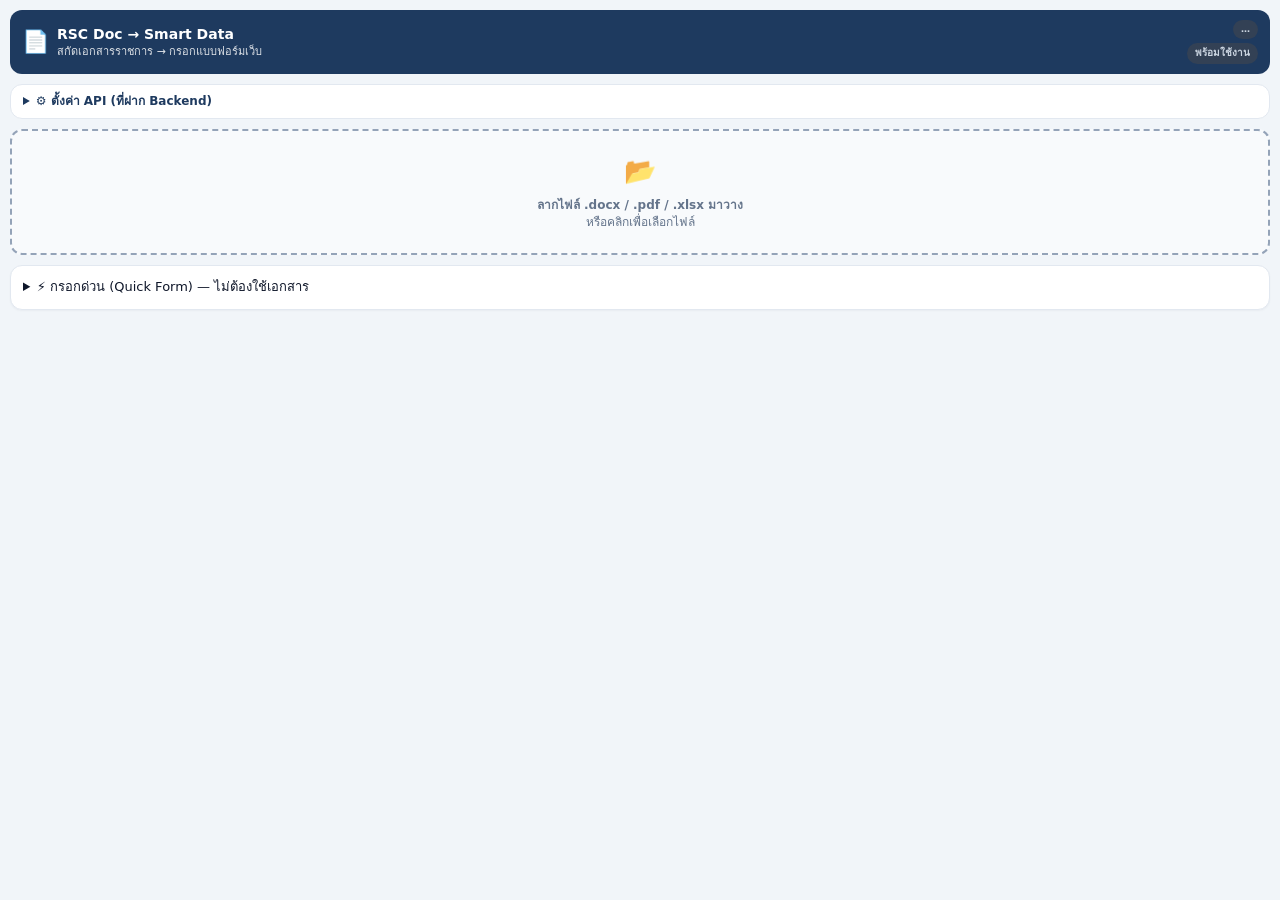
==== extension/sidepanel/index.html @ 6a0a661b "fix(sidepanel): Quick Form แจ้ง error ชัดเจน + retry + version badge - loadForms ล้มเหลว -> แสดง ⚠️ " ====
<!DOCTYPE html>
<html lang="th">
<head>
  <meta charset="UTF-8" />
  <meta name="viewport" content="width=device-width, initial-scale=1.0" />
  <title>RSC Doc to Smart Data</title>
  <link rel="stylesheet" href="sidepanel.css" />
</head>
<body>
  <header class="app-header">
    <div class="brand">
      <span class="logo">📄</span>
      <div>
        <h1>RSC Doc → Smart Data</h1>
        <p class="sub">สกัดเอกสารราชการ → กรอกแบบฟอร์มเว็บ</p>
      </div>
    </div>
    <div class="header-right">
      <span id="version-badge" class="pill pill-idle" title="เวอร์ชัน extension / API">…</span>
      <span id="status-pill" class="pill pill-idle">พร้อมใช้งาน</span>
    </div>
  </header>

  <!-- Settings -->
  <details class="settings">
    <summary>⚙️ ตั้งค่า API (ที่ฝาก Backend)</summary>
    <div class="settings-body">
      <label for="api-url">API Base URL</label>
      <input id="api-url" type="url" placeholder="https://xxx.onrender.com" spellcheck="false" />
      <div class="row">
        <button id="save-api" class="btn btn-ghost" type="button">บันทึก</button>
        <span id="api-saved" class="hint ok"></span>
      </div>
      <p class="hint">เช่น https://<b>ชื่อ</b>.onrender.com หรือ http://127.0.0.1:8000</p>
    </div>
  </details>

  <!-- Drop zone -->
  <section id="drop-zone" class="drop-zone" tabindex="0">
    <div class="dz-icon">📂</div>
    <p><b>ลากไฟล์ .docx / .pdf / .xlsx มาวาง</b><br/>หรือคลิกเพื่อเลือกไฟล์</p>
    <input id="file-input" type="file" accept=".docx,.pdf,.xlsx" hidden />
  </section>

  <!-- Mode selector -->
  <section id="mode-section" class="card hidden">
    <h2>โหมดการกรอก</h2>
    <label class="radio-row">
      <input type="radio" name="mode" value="full_table" checked />
      <span><b>Full Dynamic Table</b><small>แตกตารางค่าใช้จ่าย/กำหนดการกรอกลงเว็บ</small></span>
    </label>
    <label class="radio-row">
      <input type="radio" name="mode" value="annex_pdf" />
      <span><b>Summary + PDF Annex</b><small>กรอกเฉพาะหัวข้อหลัก + แนบ PDF เอกสารแนบ</small></span>
    </label>
  </section>

  <!-- Quick Form (B) — กรอกตรงๆ ไม่ต้องมีเอกสาร -->
  <details id="quick-form" class="card">
    <summary>⚡ กรอกด่วน (Quick Form) — ไม่ต้องใช้เอกสาร</summary>
    <div class="qf-body">
      <label for="qf-profile">เลือกฟอร์มปลายทาง</label>
      <div class="row">
        <select id="qf-profile"></select>
        <button id="btn-refresh-forms" class="btn btn-ghost btn-sm" type="button" title="โหลดรายการฟอร์มใหม่">🔄</button>
      </div>
      <div id="qf-error" class="qf-error hidden"></div>
      <button id="btn-load-template" class="btn btn-ghost" type="button">📥 ดาวน์โหลด Excel template</button>
      <div id="qf-fields"></div>
      <button id="btn-quick-fill" class="btn btn-primary" type="button">🚀 กรอกลงแบบฟอร์ม (Quick)</button>
    </div>
  </details>

  <!-- Review card (A — editable) -->
  <section id="review-card" class="card hidden">
    <div class="rc-head">
      <h2>ตรวจสอบข้อมูลก่อนยิง</h2>
      <span id="rc-type" class="pill pill-blue"></span>
    </div>
    <div id="rc-meta"></div>
    <div id="rc-edit" class="rc-edit hidden"></div>
    <div id="rc-warnings" class="warnings hidden"></div>
  </section>

  <!-- Action hub -->
  <section id="action-hub" class="card hidden">
    <h2>ดำเนินการ</h2>
    <button id="btn-fill" class="btn btn-primary" type="button">🚀 ยิงข้อมูลลงแบบฟอร์ม</button>
    <div class="row">
      <button id="btn-excel" class="btn btn-outline" type="button">📊 Excel</button>
      <button id="btn-tsv" class="btn btn-outline" type="button">📋 คัดลอก TSV</button>
      <button id="btn-pdf" class="btn btn-outline" type="button">📄 PDF แนบ</button>
    </div>
    <button id="btn-capture" class="btn btn-ghost" type="button">🔍 จับฟอร์ม (debug DOM)</button>
  </section>

  <!-- Log -->
  <section id="log" class="log hidden" aria-live="polite"></section>

  <script src="sidepanel.js"></script>
</body>
</html>
---- extension/sidepanel/sidepanel.css ----
:root {
  --bg: #f1f5f9;
  --card: #ffffff;
  --primary: #1e3a5f;
  --primary-2: #2563eb;
  --green: #10b981;
  --red: #ef4444;
  --amber: #f59e0b;
  --text: #0f172a;
  --muted: #64748b;
  --border: #e2e8f0;
  --radius: 12px;
}

* { box-sizing: border-box; margin: 0; padding: 0; }

body {
  font-family: "Segoe UI", "Noto Sans Thai", "TH Sarabun New", system-ui, sans-serif;
  background: var(--bg);
  color: var(--text);
  font-size: 13px;
  line-height: 1.45;
  padding: 10px;
}

.hidden { display: none !important; }

.app-header {
  display: flex;
  align-items: center;
  justify-content: space-between;
  gap: 8px;
  background: var(--primary);
  color: #fff;
  border-radius: var(--radius);
  padding: 10px 12px;
  margin-bottom: 10px;
}
.header-right { display: flex; flex-direction: column; align-items: flex-end; gap: 4px; }
#version-badge { background: #334155; color: #cbd5e1; font-size: 9px; }
#version-badge.offline { background: var(--red); color: #fff; }
.brand { display: flex; gap: 8px; align-items: center; }
.logo { font-size: 22px; }
h1 { font-size: 14px; font-weight: 700; }
.sub { font-size: 11px; opacity: 0.85; }

.pill {
  font-size: 10px;
  font-weight: 700;
  padding: 3px 8px;
  border-radius: 999px;
  white-space: nowrap;
}
.pill-idle { background: #334155; color: #cbd5e1; }
.pill-busy { background: var(--amber); color: #111; }
.pill-ok { background: var(--green); color: #fff; }
.pill-err { background: var(--red); color: #fff; }
.pill-blue { background: #dbeafe; color: #1e40af; }

.card {
  background: var(--card);
  border: 1px solid var(--border);
  border-radius: var(--radius);
  padding: 12px;
  margin-bottom: 10px;
  box-shadow: 0 1px 2px rgba(15, 23, 42, 0.04);
}
.card h2 { font-size: 12px; color: var(--muted); margin-bottom: 8px; font-weight: 600; }

/* Settings */
.settings {
  background: var(--card);
  border: 1px solid var(--border);
  border-radius: var(--radius);
  margin-bottom: 10px;
}
.settings summary {
  cursor: pointer;
  padding: 8px 12px;
  font-weight: 600;
  font-size: 12px;
  color: var(--primary);
}
.settings-body { padding: 0 12px 12px; }
.settings label { display: block; font-size: 11px; color: var(--muted); margin-bottom: 4px; }
input[type="url"], input[type="text"] {
  width: 100%;
  padding: 7px 9px;
  border: 1px solid var(--border);
  border-radius: 8px;
  font-size: 12px;
}
.row { display: flex; gap: 6px; align-items: center; margin-top: 8px; flex-wrap: wrap; }
.hint { font-size: 11px; color: var(--muted); margin-top: 6px; }
.hint.ok { color: var(--green); font-weight: 600; }

/* Drop zone */
.drop-zone {
  border: 2px dashed #94a3b8;
  border-radius: var(--radius);
  background: #f8fafc;
  text-align: center;
  padding: 22px 12px;
  cursor: pointer;
  transition: border-color 0.15s, background 0.15s;
  margin-bottom: 10px;
}
.drop-zone:hover, .drop-zone.dragover { border-color: var(--primary-2); background: #eff6ff; }
.drop-zone .dz-icon { font-size: 26px; margin-bottom: 6px; }
.drop-zone p { color: var(--muted); font-size: 12px; }

/* Mode */
.radio-row {
  display: flex;
  gap: 8px;
  align-items: flex-start;
  padding: 8px;
  border: 1px solid var(--border);
  border-radius: 10px;
  margin-bottom: 6px;
  cursor: pointer;
}
.radio-row input { margin-top: 2px; accent-color: var(--primary-2); }
.radio-row span { display: flex; flex-direction: column; }
.radio-row small { color: var(--muted); font-size: 11px; }

/* Review card */
.rc-head { display: flex; align-items: center; justify-content: space-between; }
.rc-grid { display: grid; grid-template-columns: 1fr; gap: 6px; }
.rc-item { display: flex; justify-content: space-between; gap: 8px; border-bottom: 1px dashed var(--border); padding-bottom: 5px; }
.rc-item .k { color: var(--muted); }
.rc-item .v { font-weight: 600; text-align: right; word-break: break-word; }
.rc-total { font-size: 16px; color: var(--primary-2); }
.chips { display: flex; flex-wrap: wrap; gap: 4px; margin-top: 6px; }
.chip { background: #eff6ff; color: #1e40af; font-size: 10px; font-weight: 600; padding: 2px 8px; border-radius: 999px; }
.warnings { background: #fef3c7; border: 1px solid #fde68a; color: #92400e; border-radius: 10px; padding: 8px; font-size: 11px; margin-top: 8px; }

/* Buttons */
.btn {
  width: 100%;
  border: none;
  border-radius: 10px;
  padding: 10px 12px;
  font-size: 13px;
  font-weight: 700;
  cursor: pointer;
  transition: filter 0.15s, transform 0.05s;
  margin-bottom: 6px;
}
.btn:active { transform: scale(0.98); }
.btn:disabled { opacity: 0.5; cursor: not-allowed; }
.btn-primary { background: var(--primary-2); color: #fff; }
.btn-primary:hover:not(:disabled) { filter: brightness(1.1); }
.btn-outline { background: #fff; color: var(--primary-2); border: 1.5px solid var(--primary-2); flex: 1; font-size: 12px; }
.btn-ghost { background: #e2e8f0; color: var(--text); width: auto; padding: 6px 14px; margin-bottom: 0; }

/* Quick Form */
.qf-body { padding-top: 6px; }
.qf-body label { display: block; font-size: 11px; color: var(--muted); margin: 6px 0 3px; }
.qf-body select {
  width: 100%;
  padding: 7px 9px;
  border: 1px solid var(--border);
  border-radius: 8px;
  font-size: 12px;
  background: #fff;
}
.qf-error {
  background: #fef3c7;
  border: 1px solid #fde68a;
  color: #92400e;
  border-radius: 8px;
  padding: 8px;
  font-size: 11px;
  margin-top: 6px;
}
.btn-sm { width: auto; padding: 6px 9px; margin-bottom: 0; font-size: 12px; }
.qf-field { margin-bottom: 7px; }
.qf-field label { display: block; font-size: 11px; color: var(--muted); margin-bottom: 3px; }
.qf-field input, .qf-field textarea {
  width: 100%;
  padding: 7px 9px;
  border: 1px solid var(--border);
  border-radius: 8px;
  font-size: 12px;
  font-family: inherit;
  box-sizing: border-box;
}
.qf-field textarea { min-height: 56px; resize: vertical; }

/* Editable review card */
.rc-edit { margin-top: 8px; border-top: 1px dashed var(--border); padding-top: 8px; }
.rc-edit .rc-e-row { display: flex; gap: 6px; align-items: center; margin-bottom: 6px; }
.rc-edit .rc-e-row .rc-e-label { width: 42%; font-size: 11px; color: var(--muted); flex-shrink: 0; }
.rc-edit .rc-e-row input, .rc-edit .rc-e-row textarea {
  flex: 1;
  padding: 5px 7px;
  border: 1px solid var(--border);
  border-radius: 7px;
  font-size: 12px;
  font-family: inherit;
}
.rc-edit .rc-e-row textarea { min-height: 48px; resize: vertical; }
.rc-edit .rc-e-note { font-size: 10px; color: var(--muted); margin-bottom: 4px; }
.rc-meta-row { display: flex; justify-content: space-between; gap: 8px; font-size: 12px; padding: 2px 0; }
.rc-meta-row .k { color: var(--muted); }
.rc-meta-row .v { font-weight: 600; text-align: right; }

/* Log */
.log {
  background: #0f172a;
  color: #e2e8f0;
  border-radius: var(--radius);
  padding: 10px;
  font-size: 11px;
  font-family: Consolas, monospace;
  max-height: 180px;
  overflow-y: auto;
  margin-bottom: 10px;
}
.log .ok { color: #6ee7b7; }
.log .err { color: #fca5a5; }
.log .info { color: #93c5fd; }
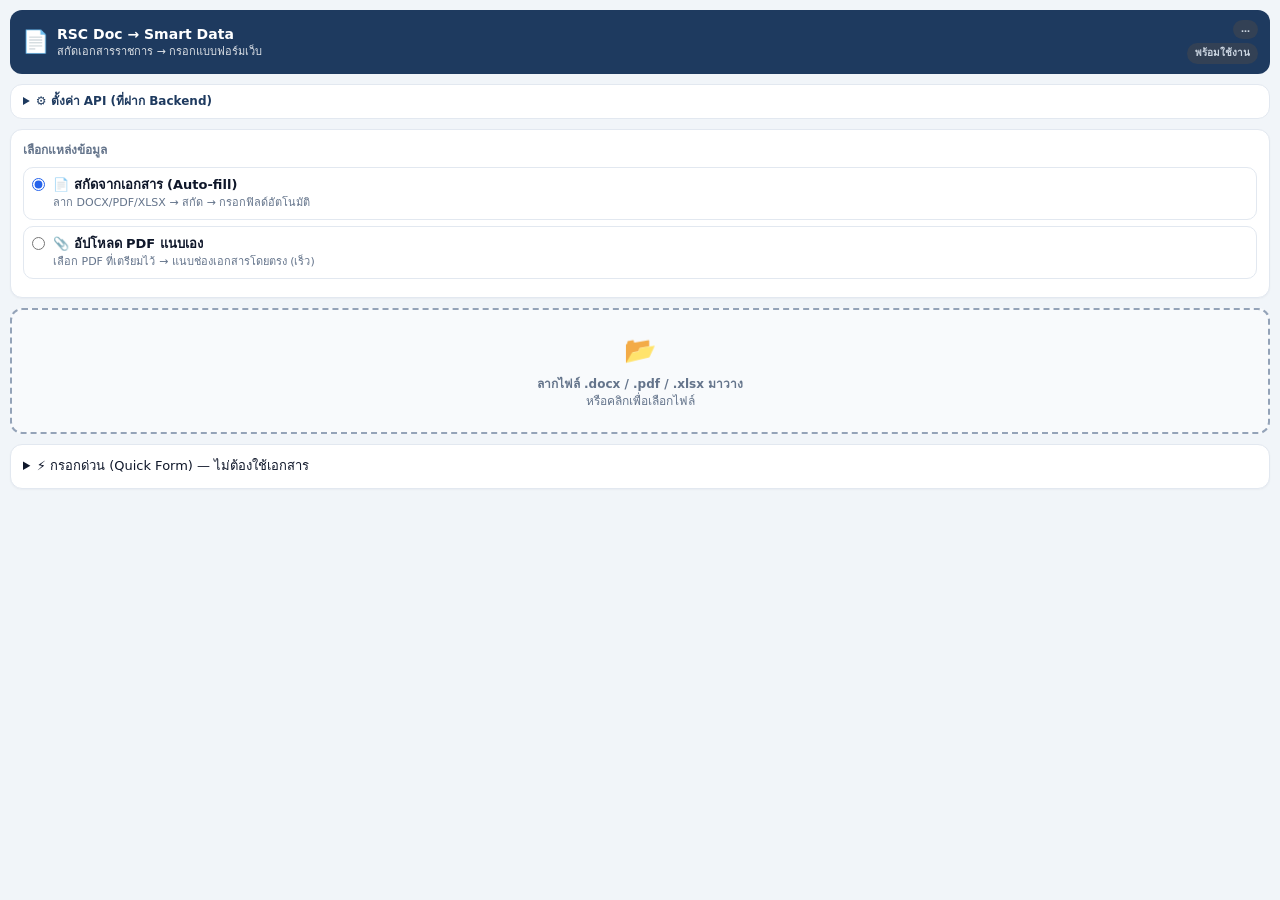
==== commit 2f612b25: "feat: ตัด PDF ออกจาก flow หลัก + ให้ user เลือก Auto-fill หรือ อัปโหลด PDF เอง - /api/v1/extract: เพ" ====
--- a/extension/sidepanel/index.html
+++ b/extension/sidepanel/index.html
@@ -35,25 +35,53 @@
     </div>
   </details>
 
-  <!-- Drop zone -->
-  <section id="drop-zone" class="drop-zone" tabindex="0">
-    <div class="dz-icon">📂</div>
-    <p><b>ลากไฟล์ .docx / .pdf / .xlsx มาวาง</b><br/>หรือคลิกเพื่อเลือกไฟล์</p>
-    <input id="file-input" type="file" accept=".docx,.pdf,.xlsx" hidden />
+  <!-- Source selector: สกัด+Auto-fill หรือ อัปโหลด PDF เอง -->
+  <section id="source-section" class="card">
+    <h2>เลือกแหล่งข้อมูล</h2>
+    <label class="radio-row">
+      <input type="radio" name="source" value="auto" checked />
+      <span><b>📄 สกัดจากเอกสาร (Auto-fill)</b><small>ลาก DOCX/PDF/XLSX → สกัด → กรอกฟิลด์อัตโนมัติ</small></span>
+    </label>
+    <label class="radio-row" id="source-upload-row">
+      <input type="radio" name="source" value="upload" />
+      <span><b>📎 อัปโหลด PDF แนบเอง</b><small>เลือก PDF ที่เตรียมไว้ → แนบช่องเอกสารโดยตรง (เร็ว)</small></span>
+    </label>
   </section>
 
-  <!-- Mode selector -->
-  <section id="mode-section" class="card hidden">
-    <h2>โหมดการกรอก</h2>
-    <label class="radio-row">
-      <input type="radio" name="mode" value="full_table" checked />
-      <span><b>Full Dynamic Table</b><small>แตกตารางค่าใช้จ่าย/กำหนดการกรอกลงเว็บ</small></span>
-    </label>
-    <label class="radio-row">
-      <input type="radio" name="mode" value="annex_pdf" />
-      <span><b>Summary + PDF Annex</b><small>กรอกเฉพาะหัวข้อหลัก + แนบ PDF เอกสารแนบ</small></span>
-    </label>
-  </section>
+  <!-- Auto-fill area -->
+  <div id="auto-area">
+    <section id="drop-zone" class="drop-zone" tabindex="0">
+      <div class="dz-icon">📂</div>
+      <p><b>ลากไฟล์ .docx / .pdf / .xlsx มาวาง</b><br/>หรือคลิกเพื่อเลือกไฟล์</p>
+      <input id="file-input" type="file" accept=".docx,.pdf,.xlsx" hidden />
+    </section>
+
+    <!-- Mode selector -->
+    <section id="mode-section" class="card hidden">
+      <h2>โหมดการกรอก</h2>
+      <label class="radio-row">
+        <input type="radio" name="mode" value="full_table" checked />
+        <span><b>Full Dynamic Table</b><small>แตกตารางค่าใช้จ่าย/กำหนดการกรอกลงเว็บ</small></span>
+      </label>
+      <label class="radio-row">
+        <input type="radio" name="mode" value="annex_pdf" />
+        <span><b>Summary + PDF Annex</b><small>กรอกเฉพาะหัวข้อหลัก + แนบ PDF เอกสารแนบ</small></span>
+      </label>
+    </section>
+  </div>
+
+  <!-- Upload PDF myself area -->
+  <div id="upload-area" class="hidden">
+    <section class="card">
+      <div id="pdf-zone" class="drop-zone" tabindex="0">
+        <div class="dz-icon">📎</div>
+        <p><b>เลือกไฟล์ PDF ที่เตรียมไว้</b><br/>คลิกเพื่อเลือก (ไม่มีการสกัด — แนบตรงๆ)</p>
+      </div>
+      <input id="pdf-input" type="file" accept=".pdf" hidden />
+      <div id="pdf-file-info" class="hint"></div>
+      <button id="btn-pdf-attach" class="btn btn-primary" type="button">🚀 แนบ PDF ลงแบบฟอร์ม</button>
+    </section>
+  </div>
 
   <!-- Quick Form (B) — กรอกตรงๆ ไม่ต้องมีเอกสาร -->
   <details id="quick-form" class="card">
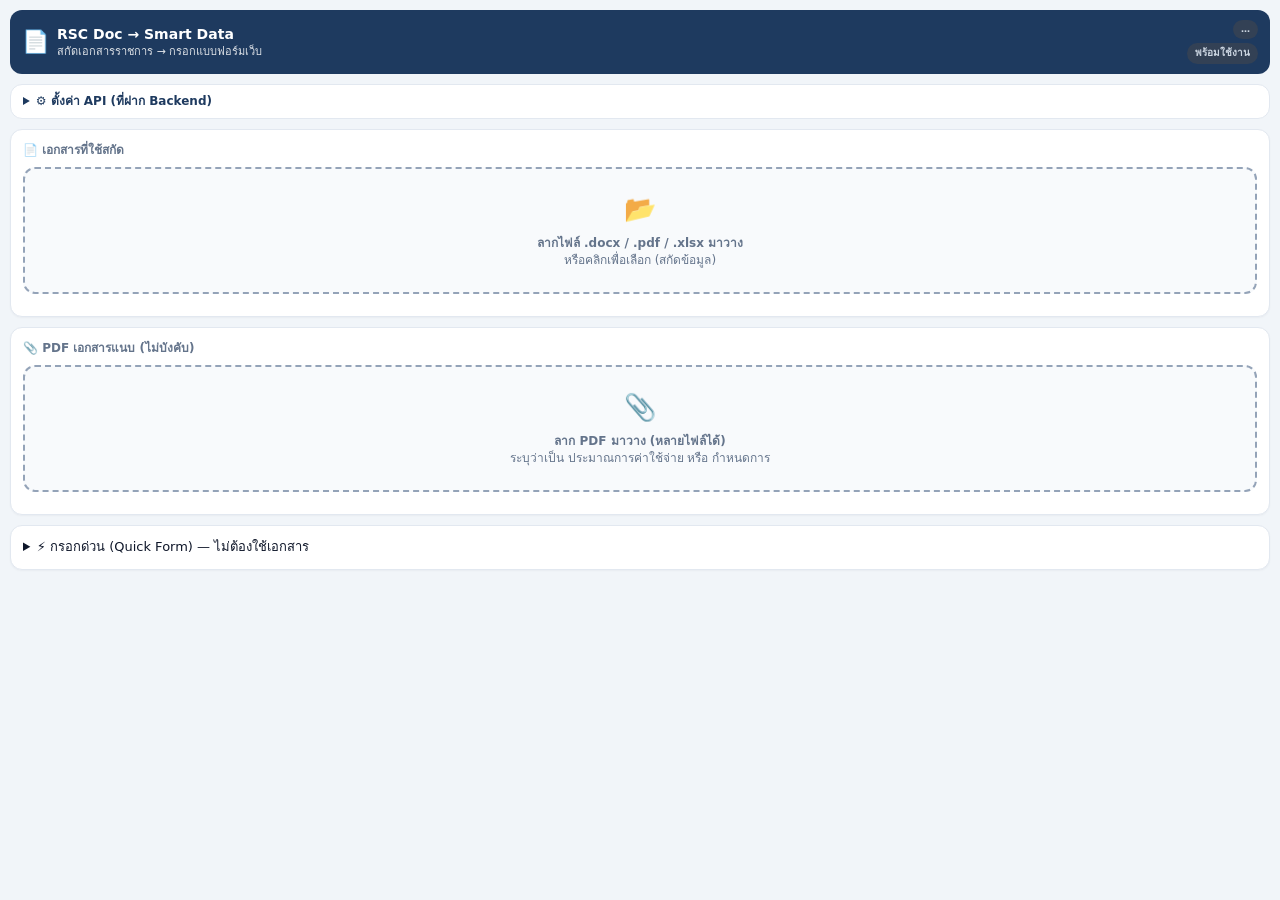
==== commit 120ae1b9: "feat: PDF แนบแยกกล่อง (ประมาณการ/กำหนดการ) + per-section attach + multi-file - backend: /api/v1/extr" ====
--- a/extension/sidepanel/index.html
+++ b/extension/sidepanel/index.html
@@ -35,53 +35,27 @@
     </div>
   </details>
 
-  <!-- Source selector: สกัด+Auto-fill หรือ อัปโหลด PDF เอง -->
-  <section id="source-section" class="card">
-    <h2>เลือกแหล่งข้อมูล</h2>
-    <label class="radio-row">
-      <input type="radio" name="source" value="auto" checked />
-      <span><b>📄 สกัดจากเอกสาร (Auto-fill)</b><small>ลาก DOCX/PDF/XLSX → สกัด → กรอกฟิลด์อัตโนมัติ</small></span>
-    </label>
-    <label class="radio-row" id="source-upload-row">
-      <input type="radio" name="source" value="upload" />
-      <span><b>📎 อัปโหลด PDF แนบเอง</b><small>เลือก PDF ที่เตรียมไว้ → แนบช่องเอกสารโดยตรง (เร็ว)</small></span>
-    </label>
+  <!-- เอกสารที่ใช้สกัด (Auto-fill) -->
+  <section class="card">
+    <h2>📄 เอกสารที่ใช้สกัด</h2>
+    <div id="drop-zone" class="drop-zone" tabindex="0">
+      <div class="dz-icon">📂</div>
+      <p><b>ลากไฟล์ .docx / .pdf / .xlsx มาวาง</b><br/>หรือคลิกเพื่อเลือก (สกัดข้อมูล)</p>
+    </div>
+    <input id="file-input" type="file" accept=".docx,.pdf,.xlsx" hidden />
+    <div id="docx-file-info" class="hint"></div>
   </section>
 
-  <!-- Auto-fill area -->
-  <div id="auto-area">
-    <section id="drop-zone" class="drop-zone" tabindex="0">
-      <div class="dz-icon">📂</div>
-      <p><b>ลากไฟล์ .docx / .pdf / .xlsx มาวาง</b><br/>หรือคลิกเพื่อเลือกไฟล์</p>
-      <input id="file-input" type="file" accept=".docx,.pdf,.xlsx" hidden />
-    </section>
-
-    <!-- Mode selector -->
-    <section id="mode-section" class="card hidden">
-      <h2>โหมดการกรอก</h2>
-      <label class="radio-row">
-        <input type="radio" name="mode" value="full_table" checked />
-        <span><b>Full Dynamic Table</b><small>แตกตารางค่าใช้จ่าย/กำหนดการกรอกลงเว็บ</small></span>
-      </label>
-      <label class="radio-row">
-        <input type="radio" name="mode" value="annex_pdf" />
-        <span><b>Summary + PDF Annex</b><small>กรอกเฉพาะหัวข้อหลัก + แนบ PDF เอกสารแนบ</small></span>
-      </label>
-    </section>
-  </div>
-
-  <!-- Upload PDF myself area -->
-  <div id="upload-area" class="hidden">
-    <section class="card">
-      <div id="pdf-zone" class="drop-zone" tabindex="0">
-        <div class="dz-icon">📎</div>
-        <p><b>เลือกไฟล์ PDF ที่เตรียมไว้</b><br/>คลิกเพื่อเลือก (ไม่มีการสกัด — แนบตรงๆ)</p>
-      </div>
-      <input id="pdf-input" type="file" accept=".pdf" hidden />
-      <div id="pdf-file-info" class="hint"></div>
-      <button id="btn-pdf-attach" class="btn btn-primary" type="button">🚀 แนบ PDF ลงแบบฟอร์ม</button>
-    </section>
-  </div>
+  <!-- PDF เอกสารแนบ (แยกกล่อง ประมาณการ/กำหนดการ) -->
+  <section id="pdf-card" class="card">
+    <h2>📎 PDF เอกสารแนบ (ไม่บังคับ)</h2>
+    <div id="pdf-zone" class="drop-zone" tabindex="0">
+      <div class="dz-icon">📎</div>
+      <p><b>ลาก PDF มาวาง (หลายไฟล์ได้)</b><br/>ระบุว่าเป็น ประมาณการค่าใช้จ่าย หรือ กำหนดการ</p>
+    </div>
+    <input id="pdf-input" type="file" accept=".pdf" multiple hidden />
+    <div id="pdf-list" class="pdf-list"></div>
+  </section>
 
   <!-- Quick Form (B) — กรอกตรงๆ ไม่ต้องมีเอกสาร -->
   <details id="quick-form" class="card">
@@ -117,7 +91,6 @@
     <div class="row">
       <button id="btn-excel" class="btn btn-outline" type="button">📊 Excel</button>
       <button id="btn-tsv" class="btn btn-outline" type="button">📋 คัดลอก TSV</button>
-      <button id="btn-pdf" class="btn btn-outline" type="button">📄 PDF แนบ</button>
     </div>
     <button id="btn-capture" class="btn btn-ghost" type="button">🔍 จับฟอร์ม (debug DOM)</button>
   </section>
--- a/extension/sidepanel/sidepanel.css
+++ b/extension/sidepanel/sidepanel.css
@@ -154,6 +154,27 @@
 .btn-outline { background: #fff; color: var(--primary-2); border: 1.5px solid var(--primary-2); flex: 1; font-size: 12px; }
 .btn-ghost { background: #e2e8f0; color: var(--text); width: auto; padding: 6px 14px; margin-bottom: 0; }
 
+/* PDF list (แนบแยกกล่อง) */
+.pdf-list { margin-top: 8px; }
+.pdf-row {
+  display: flex;
+  align-items: center;
+  gap: 6px;
+  padding: 6px 8px;
+  border: 1px solid var(--border);
+  border-radius: 8px;
+  margin-bottom: 6px;
+  background: #f8fafc;
+}
+.pdf-row .pdf-name { flex: 1; font-size: 11px; overflow: hidden; text-overflow: ellipsis; white-space: nowrap; min-width: 0; }
+.pdf-row select {
+  padding: 4px 6px;
+  border: 1px solid var(--border);
+  border-radius: 6px;
+  font-size: 11px;
+  background: #fff;
+}
+
 /* Quick Form */
 .qf-body { padding-top: 6px; }
 .qf-body label { display: block; font-size: 11px; color: var(--muted); margin: 6px 0 3px; }
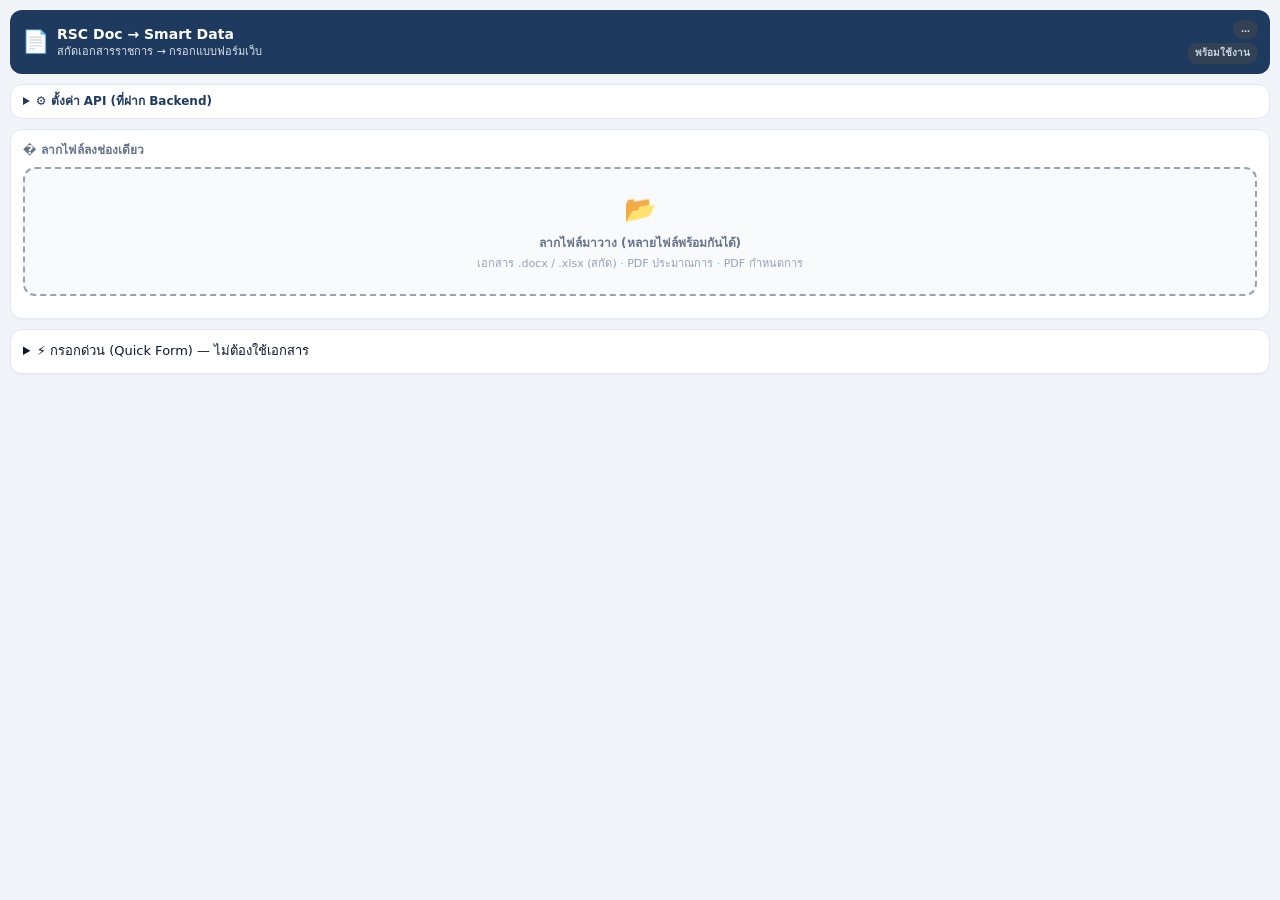
==== commit a59c0cca: "feat(sidepanel): รวม drop zone เป็นช่องเดียว — แยกไฟล์อัตโนมัติ (docx/xlsx=สกัด, pdf=แนบ) - ช่องลากเ" ====
--- a/extension/sidepanel/index.html
+++ b/extension/sidepanel/index.html
@@ -35,25 +35,16 @@
     </div>
   </details>
 
-  <!-- เอกสารที่ใช้สกัด (Auto-fill) -->
+  <!-- ช่องลากวางเดียว รับทุกไฟล์ (ระบบแยกประเภทให้) -->
   <section class="card">
-    <h2>📄 เอกสารที่ใช้สกัด</h2>
+    <h2>� ลากไฟล์ลงช่องเดียว</h2>
     <div id="drop-zone" class="drop-zone" tabindex="0">
       <div class="dz-icon">📂</div>
-      <p><b>ลากไฟล์ .docx / .pdf / .xlsx มาวาง</b><br/>หรือคลิกเพื่อเลือก (สกัดข้อมูล)</p>
+      <p><b>ลากไฟล์มาวาง (หลายไฟล์พร้อมกันได้)</b><br/>
+        <span class="dz-kinds">เอกสาร .docx / .xlsx (สกัด) · PDF ประมาณการ · PDF กำหนดการ</span></p>
     </div>
-    <input id="file-input" type="file" accept=".docx,.pdf,.xlsx" hidden />
+    <input id="file-input" type="file" accept=".docx,.pdf,.xlsx" multiple hidden />
     <div id="docx-file-info" class="hint"></div>
-  </section>
-
-  <!-- PDF เอกสารแนบ (แยกกล่อง ประมาณการ/กำหนดการ) -->
-  <section id="pdf-card" class="card">
-    <h2>📎 PDF เอกสารแนบ (ไม่บังคับ)</h2>
-    <div id="pdf-zone" class="drop-zone" tabindex="0">
-      <div class="dz-icon">📎</div>
-      <p><b>ลาก PDF มาวาง (หลายไฟล์ได้)</b><br/>ระบุว่าเป็น ประมาณการค่าใช้จ่าย หรือ กำหนดการ</p>
-    </div>
-    <input id="pdf-input" type="file" accept=".pdf" multiple hidden />
     <div id="pdf-list" class="pdf-list"></div>
   </section>
 
--- a/extension/sidepanel/sidepanel.css
+++ b/extension/sidepanel/sidepanel.css
@@ -108,6 +108,7 @@
 .drop-zone:hover, .drop-zone.dragover { border-color: var(--primary-2); background: #eff6ff; }
 .drop-zone .dz-icon { font-size: 26px; margin-bottom: 6px; }
 .drop-zone p { color: var(--muted); font-size: 12px; }
+.drop-zone .dz-kinds { display: block; margin-top: 4px; font-size: 11px; color: #94a3b8; }
 
 /* Mode */
 .radio-row {
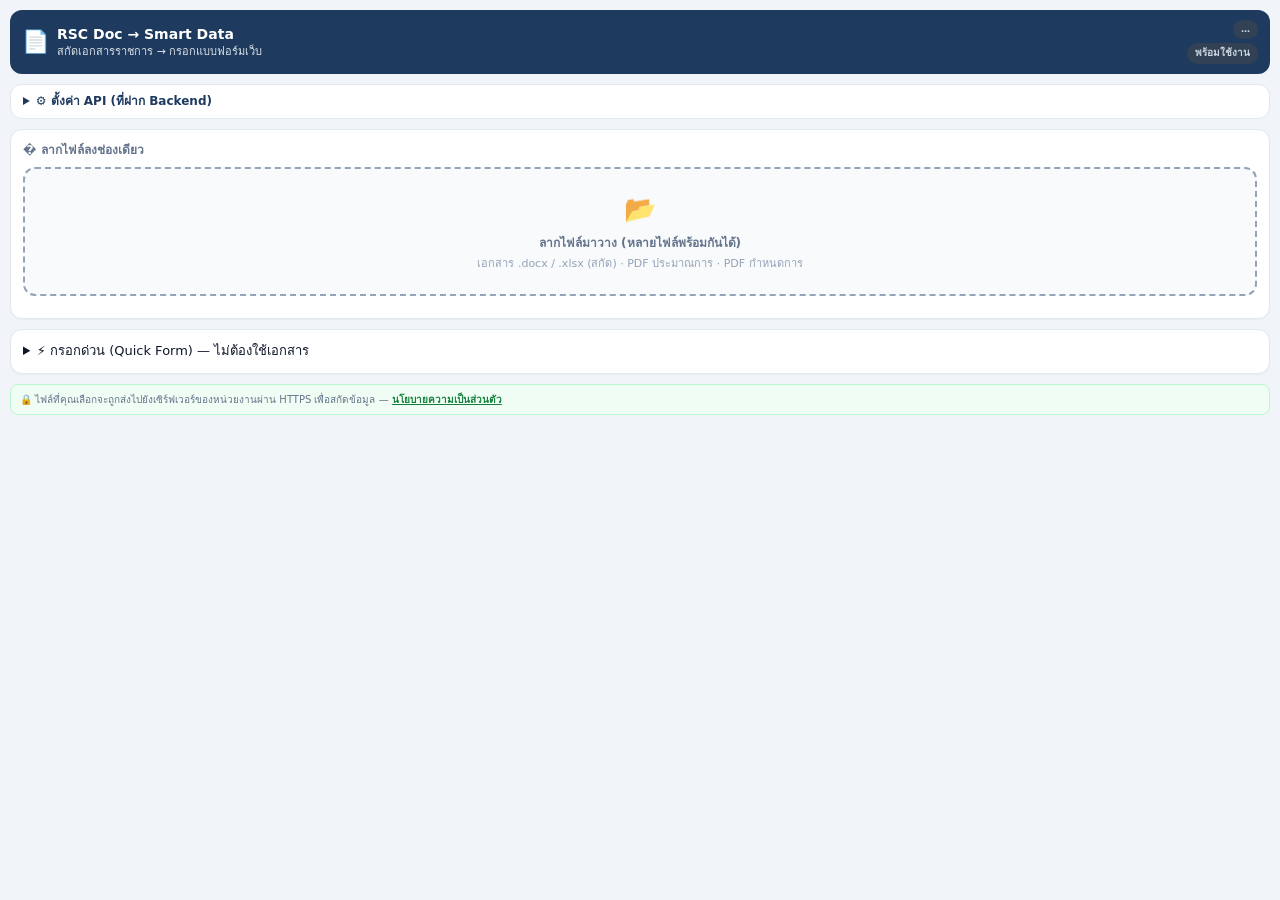
==== commit ea29ed73: "chore(store): แก้การปฏิเสธ (Purple Nickel) — privacy URL + in-extension disclosure - docs/privacy.ht" ====
--- a/extension/sidepanel/index.html
+++ b/extension/sidepanel/index.html
@@ -26,7 +26,7 @@
     <summary>⚙️ ตั้งค่า API (ที่ฝาก Backend)</summary>
     <div class="settings-body">
       <label for="api-url">API Base URL</label>
-      <input id="api-url" type="url" placeholder="https://xxx.onrender.com" spellcheck="false" />
+      <input id="api-url" type="url" placeholder="https://rsc-extraction-api.onrender.com" spellcheck="false" />
       <div class="row">
         <button id="save-api" class="btn btn-ghost" type="button">บันทึก</button>
         <span id="api-saved" class="hint ok"></span>
@@ -45,6 +45,7 @@
     </div>
     <input id="file-input" type="file" accept=".docx,.pdf,.xlsx" multiple hidden />
     <div id="docx-file-info" class="hint"></div>
+    <div id="extract-error" class="qf-error hidden"></div>
     <div id="pdf-list" class="pdf-list"></div>
   </section>
 
@@ -89,6 +90,13 @@
   <!-- Log -->
   <section id="log" class="log hidden" aria-live="polite"></section>
 
+  <!-- Prominent disclosure (Chrome Web Store UDP) -->
+  <footer class="privacy-bar">
+    🔒 ไฟล์ที่คุณเลือกจะถูกส่งไปยังเซิร์ฟเวอร์ของหน่วยงานผ่าน HTTPS เพื่อสกัดข้อมูล —
+    <a href="https://raw.githubusercontent.com/angitian/RSC-doc-extraction-poc/main/docs/privacy.html"
+       target="_blank" rel="noopener">นโยบายความเป็นส่วนตัว</a>
+  </footer>
+
   <script src="sidepanel.js"></script>
 </body>
 </html>
--- a/extension/sidepanel/sidepanel.css
+++ b/extension/sidepanel/sidepanel.css
@@ -228,6 +228,19 @@
 .rc-meta-row .k { color: var(--muted); }
 .rc-meta-row .v { font-weight: 600; text-align: right; }
 
+/* Prominent disclosure (privacy) */
+.privacy-bar {
+  font-size: 10px;
+  color: var(--muted);
+  background: #f0fdf4;
+  border: 1px solid #bbf7d0;
+  border-radius: 8px;
+  padding: 7px 9px;
+  margin-top: 8px;
+  line-height: 1.5;
+}
+.privacy-bar a { color: #15803d; font-weight: 600; }
+
 /* Log */
 .log {
   background: #0f172a;
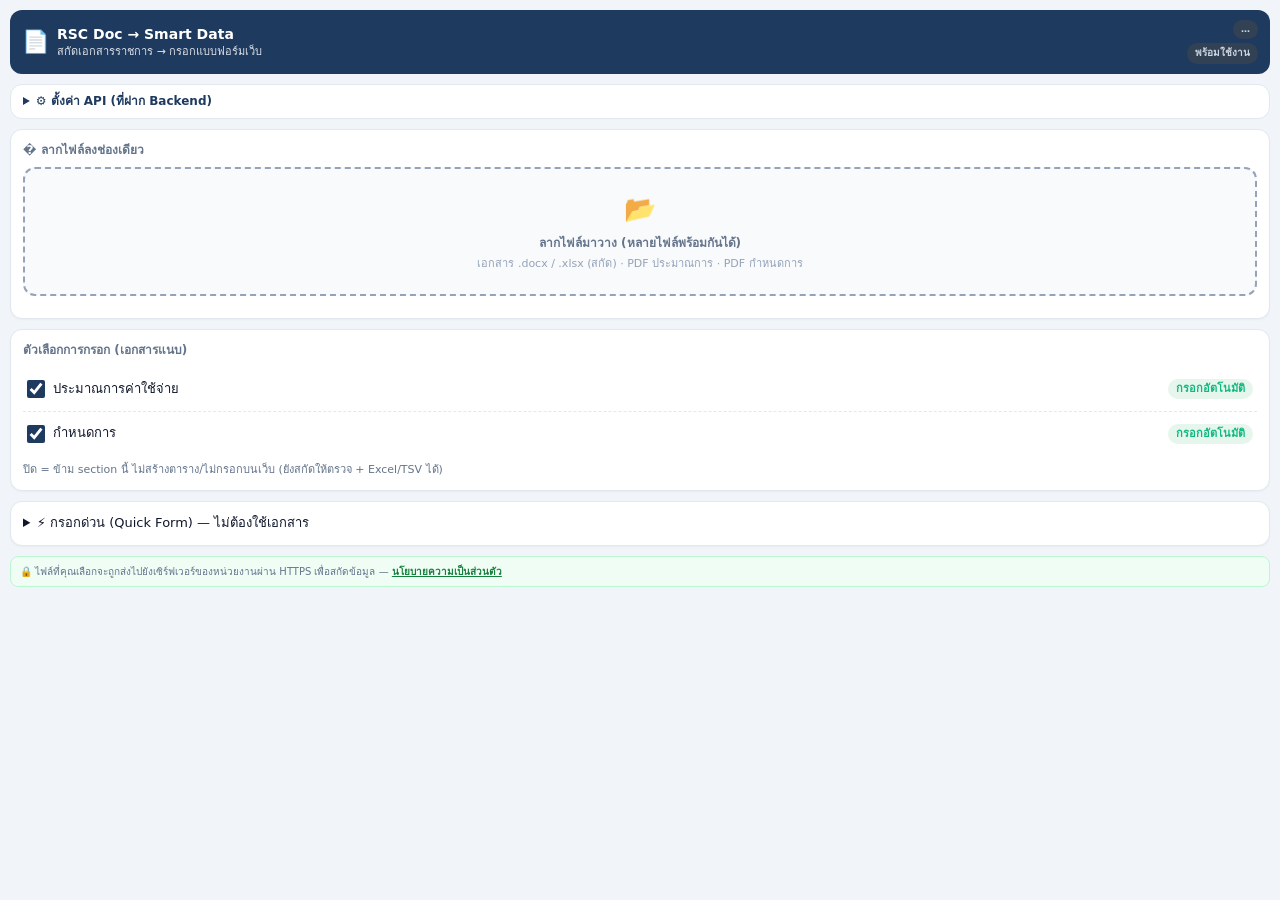
==== commit cfb29234: "feat(backend+extension): สกัดตาม template ฟอร์ม hardcode + ปิด/เปิดการกรอกเอกสารแนบ - template-ancho" ====
--- a/extension/sidepanel/index.html
+++ b/extension/sidepanel/index.html
@@ -47,6 +47,22 @@
     <div id="docx-file-info" class="hint"></div>
     <div id="extract-error" class="qf-error hidden"></div>
     <div id="pdf-list" class="pdf-list"></div>
+  </section>
+
+  <!-- ตัวเลือกการกรอก (เปิด/ปิด section) -->
+  <section class="card">
+    <h2>ตัวเลือกการกรอก (เอกสารแนบ)</h2>
+    <label class="toggle-row" title="เปิด = สกัดและกรอกตารางค่าใช้จ่ายอัตโนมัติ">
+      <input type="checkbox" id="toggle-expense" checked />
+      <span class="toggle-label">ประมาณการค่าใช้จ่าย</span>
+      <span class="toggle-state">กรอกอัตโนมัติ</span>
+    </label>
+    <label class="toggle-row" title="เปิด = สกัดและกรอกตารางกำหนดการอัตโนมัติ">
+      <input type="checkbox" id="toggle-schedule" checked />
+      <span class="toggle-label">กำหนดการ</span>
+      <span class="toggle-state">กรอกอัตโนมัติ</span>
+    </label>
+    <p class="hint">ปิด = ข้าม section นี้ ไม่สร้างตาราง/ไม่กรอกบนเว็บ (ยังสกัดให้ตรวจ + Excel/TSV ได้)</p>
   </section>
 
   <!-- Quick Form (B) — กรอกตรงๆ ไม่ต้องมีเอกสาร -->
--- a/extension/sidepanel/sidepanel.css
+++ b/extension/sidepanel/sidepanel.css
@@ -94,6 +94,39 @@
 .hint { font-size: 11px; color: var(--muted); margin-top: 6px; }
 .hint.ok { color: var(--green); font-weight: 600; }
 
+/* Section on/off toggles (ค่าใช้จ่าย / กำหนดการ) */
+.toggle-row {
+  display: flex;
+  align-items: center;
+  gap: 8px;
+  padding: 8px 4px;
+  min-height: 44px; /* WCAG touch target */
+  cursor: pointer;
+  border-bottom: 1px dashed var(--border);
+}
+.toggle-row:last-of-type { border-bottom: none; }
+.toggle-row input[type="checkbox"] {
+  width: 18px;
+  height: 18px;
+  accent-color: var(--primary);
+  flex-shrink: 0;
+  cursor: pointer;
+}
+.toggle-label { font-size: 13px; flex: 1; }
+.toggle-state {
+  font-size: 11px;
+  padding: 2px 8px;
+  border-radius: 999px;
+  background: var(--green-bg, #e6f6ec);
+  color: var(--green);
+  font-weight: 600;
+  white-space: nowrap;
+}
+.toggle-row input:not(:checked) ~ .toggle-state {
+  background: #fee2e2;
+  color: #b91c1c;
+}
+
 /* Drop zone */
 .drop-zone {
   border: 2px dashed #94a3b8;
